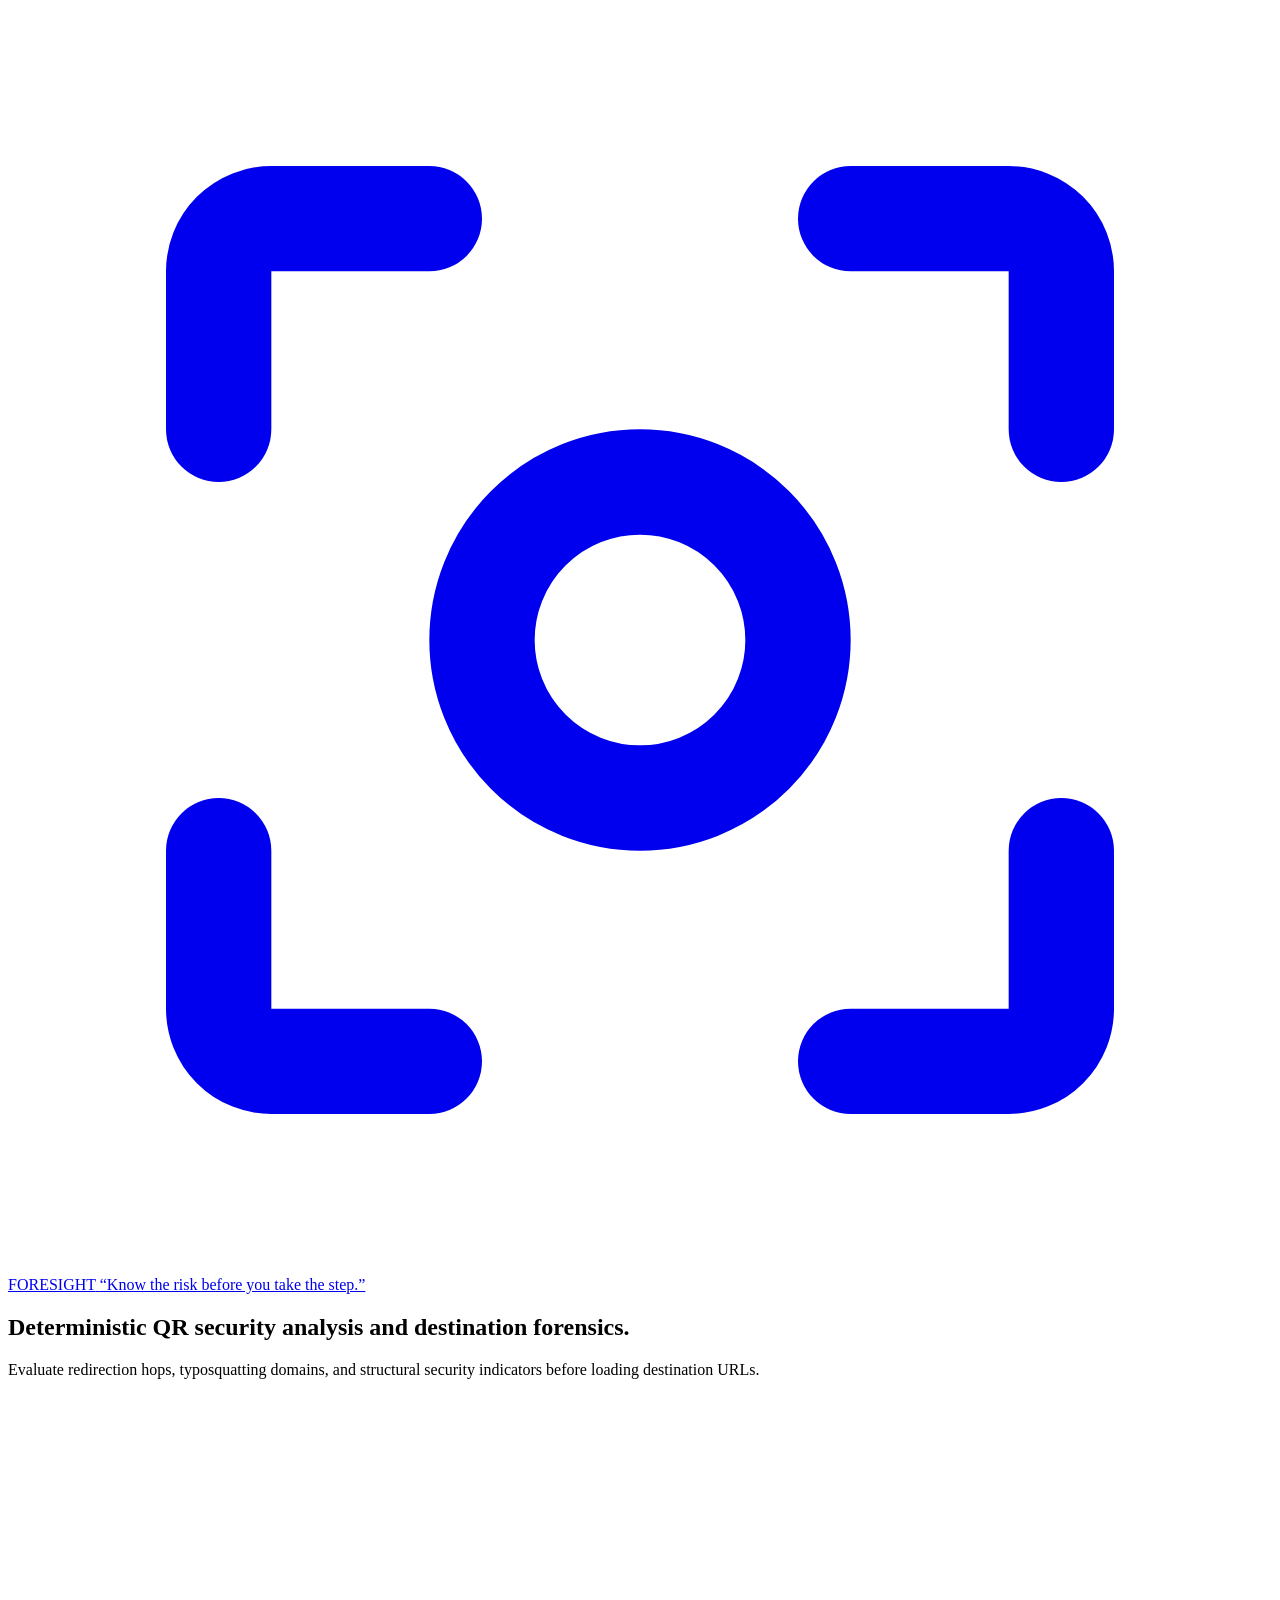
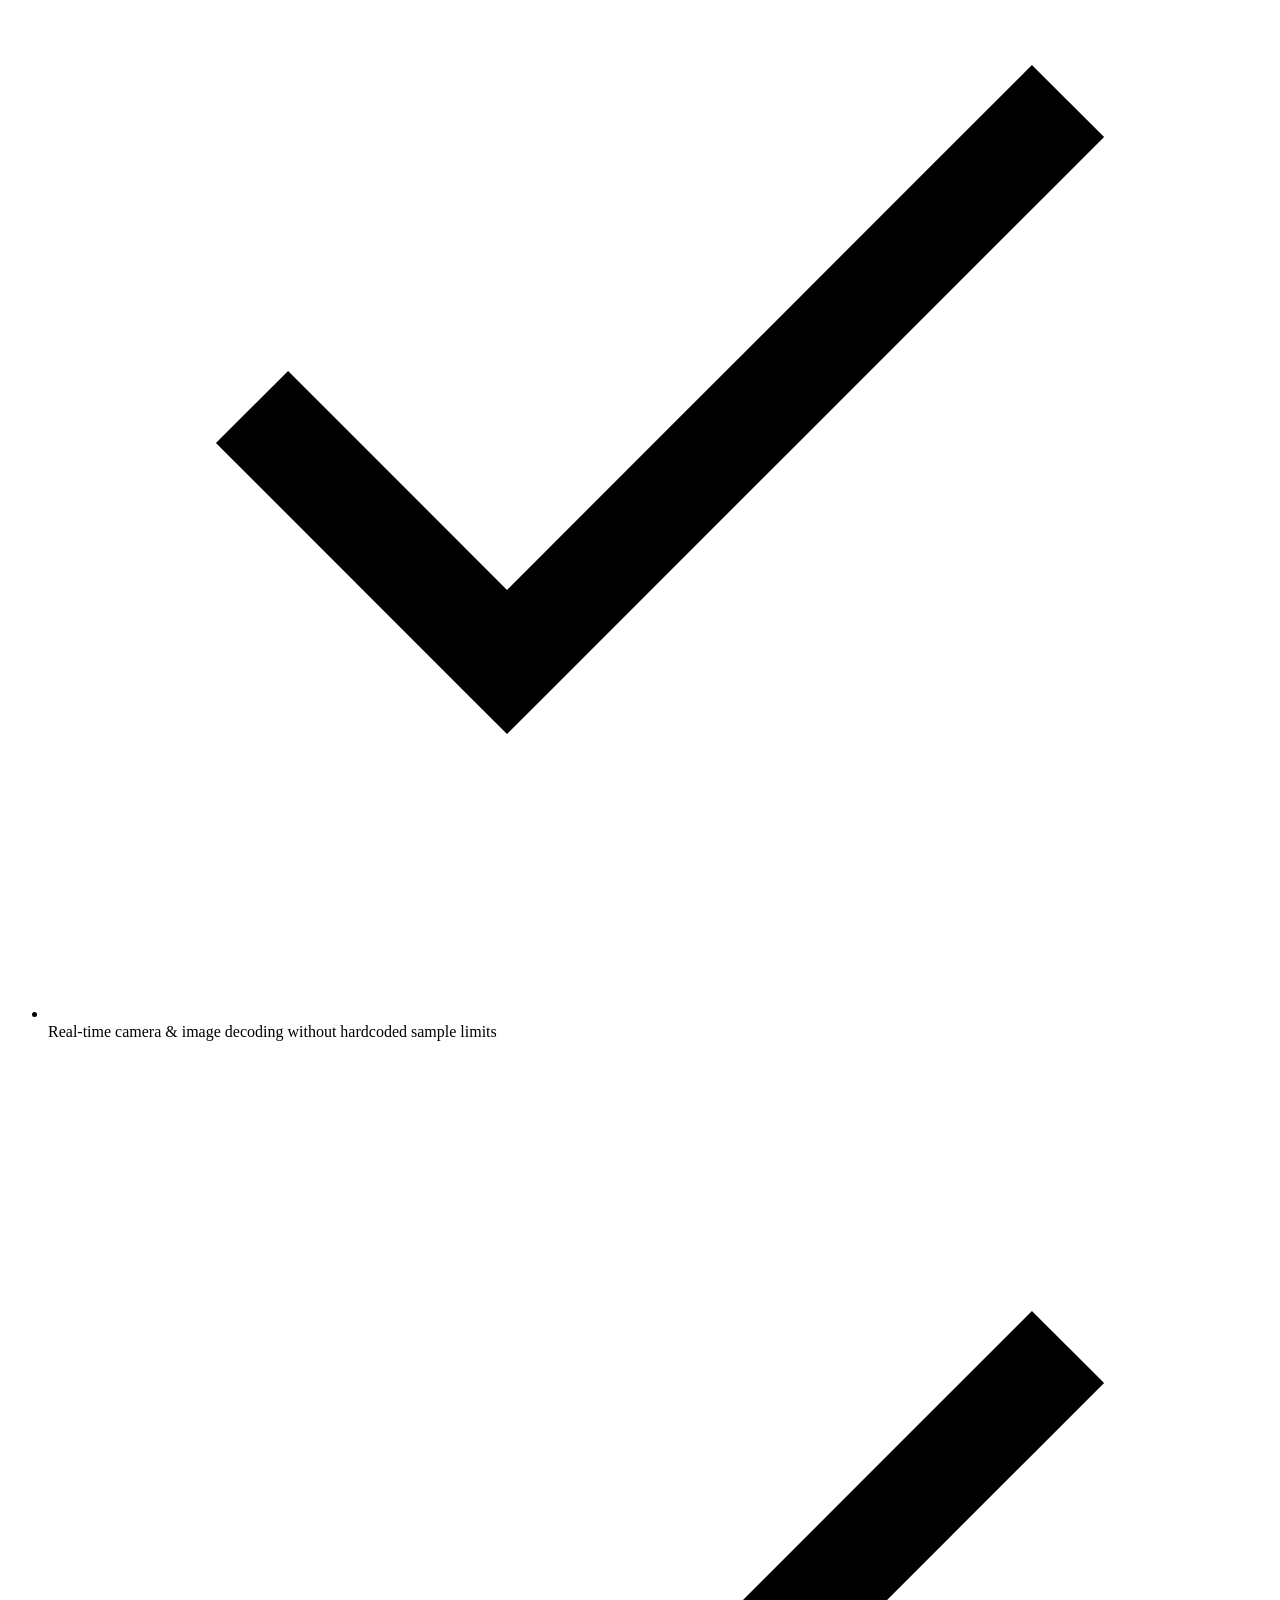
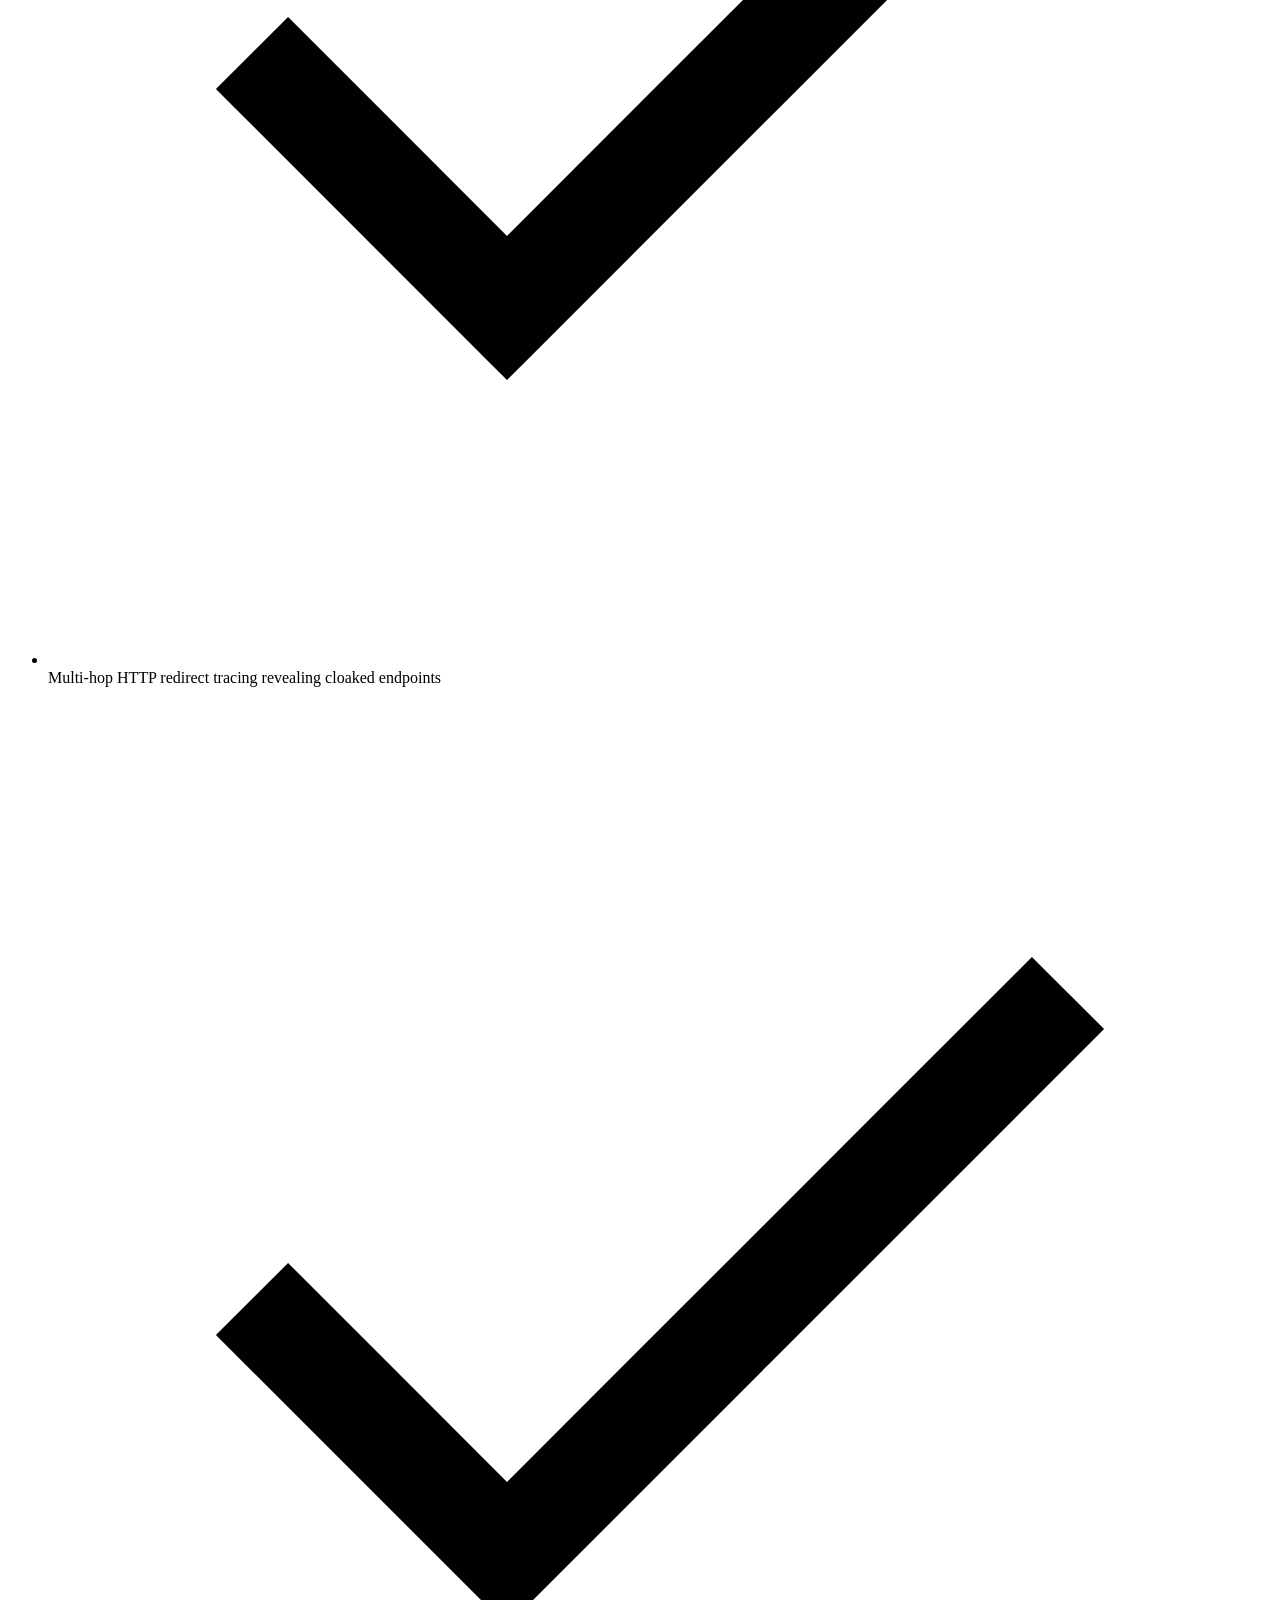
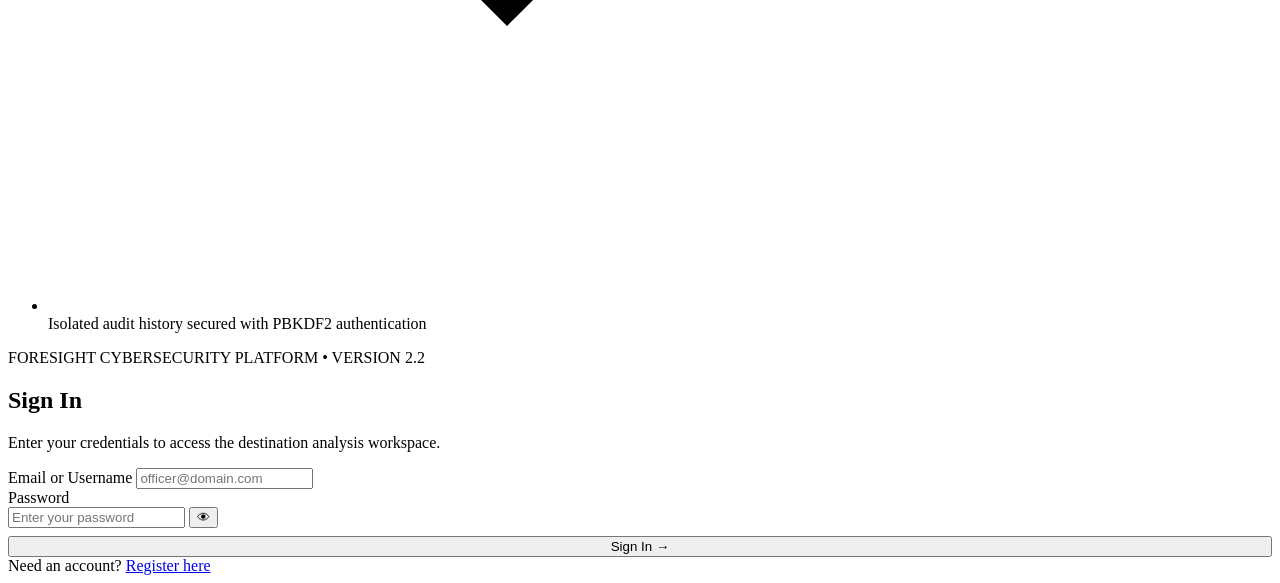
==== frontend/pages/login.html @ 072bc29c "Complete FORESIGHT QR security platform codebase and documentation" ====
<!DOCTYPE html>
<html lang="en">
<head>
  <meta charset="UTF-8">
  <meta name="viewport" content="width=device-width, initial-scale=1.0">
  <title>Sign In — FORESIGHT</title>
  <link rel="stylesheet" href="/static/css/styles.css?v=20260929_editorial">
  <link rel="preconnect" href="https://fonts.googleapis.com">
  <link rel="preconnect" href="https://fonts.gstatic.com" crossorigin>
  <link href="https://fonts.googleapis.com/css2?family=Inter:wght@400;500;600;700;800&family=JetBrains+Mono:wght@400;500;600&display=swap" rel="stylesheet">
  <script src="/static/js/auth-guard.js?v=20260929_editorial"></script>
</head>
<body>

  <div class="auth-editorial-container">
    <!-- Left Column: Editorial Brand Presence -->
    <aside class="auth-editorial-aside">
      <div>
        <a href="/login" class="auth-editorial-brandmark">
          <div class="brand-icon">
            <svg viewBox="0 0 24 24" fill="none" stroke="currentColor" stroke-width="2" stroke-linecap="round" stroke-linejoin="round">
              <path d="M4 8V5a1 1 0 0 1 1-1h3"/>
              <path d="M16 4h3a1 1 0 0 1 1 1v3"/>
              <path d="M20 16v3a1 1 0 0 1-1 1h-3"/>
              <path d="M8 20H5a1 1 0 0 1-1-1v-3"/>
              <circle cx="12" cy="12" r="3"/>
            </svg>
          </div>
          <div>
            <span class="brand-title">FORESIGHT</span>
            <span class="brand-tagline">“Know the risk before you take the step.”</span>
          </div>
        </a>

        <h1 class="auth-editorial-quote">
          Deterministic QR security analysis and destination forensics.
        </h1>
        <p class="auth-editorial-desc">
          Evaluate redirection hops, typosquatting domains, and structural security indicators before loading destination URLs.
        </p>

        <ul class="auth-feature-list">
          <li class="auth-feature-item">
            <svg viewBox="0 0 24 24" fill="none" stroke="currentColor" stroke-width="2"><polyline points="20 6 9 17 4 12"/></svg>
            <span>Real-time camera & image decoding without hardcoded sample limits</span>
          </li>
          <li class="auth-feature-item">
            <svg viewBox="0 0 24 24" fill="none" stroke="currentColor" stroke-width="2"><polyline points="20 6 9 17 4 12"/></svg>
            <span>Multi-hop HTTP redirect tracing revealing cloaked endpoints</span>
          </li>
          <li class="auth-feature-item">
            <svg viewBox="0 0 24 24" fill="none" stroke="currentColor" stroke-width="2"><polyline points="20 6 9 17 4 12"/></svg>
            <span>Isolated audit history secured with PBKDF2 authentication</span>
          </li>
        </ul>
      </div>

      <div class="auth-editorial-footer-note">
        FORESIGHT CYBERSECURITY PLATFORM &bull; VERSION 2.2
      </div>
    </aside>

    <!-- Right Column: Clean Form -->
    <main class="auth-form-wrap">
      <div class="auth-card">
        <h2 class="auth-card-title">Sign In</h2>
        <p class="auth-card-desc">Enter your credentials to access the destination analysis workspace.</p>

        <div class="form-error-alert" id="login-error-alert"></div>

        <form id="login-form" onsubmit="handleLogin(event)">
          <div class="form-group">
            <label class="form-label" for="login-email">Email or Username</label>
            <input class="form-input" type="text" id="login-email" placeholder="officer@domain.com" required autocomplete="username">
          </div>

          <div class="form-group">
            <label class="form-label" for="login-password">Password</label>
            <div class="form-input-wrap">
              <input class="form-input" type="password" id="login-password" placeholder="Enter your password" required autocomplete="current-password">
              <button type="button" class="input-toggle-btn" onclick="togglePasswordVisibility('login-password')" aria-label="Toggle password visibility">👁</button>
            </div>
          </div>

          <button type="submit" class="cyber-btn" id="btn-login" style="width: 100%; margin-top: 0.5rem;">
            Sign In &rarr;
          </button>
        </form>

        <div class="auth-card-footer">
          Need an account? <a href="/signup">Register here</a>
        </div>
      </div>
    </main>
  </div>

  <script>
    redirectIfLoggedIn();

    function togglePasswordVisibility(id) {
      const input = document.getElementById(id);
      if (input) input.type = input.type === 'password' ? 'text' : 'password';
    }

    async function handleLogin(e) {
      e.preventDefault();
      const errBox = document.getElementById('login-error-alert');
      const btn = document.getElementById('btn-login');
      const email = document.getElementById('login-email').value.trim();
      const password = document.getElementById('login-password').value;

      errBox.style.display = 'none';
      btn.disabled = true;
      btn.textContent = 'Authenticating...';

      try {
        const resp = await fetch('/api/auth/login', {
          method: 'POST',
          headers: { 'Content-Type': 'application/json' },
          body: JSON.stringify({ email, password })
        });
        const data = await resp.json();

        if (!resp.ok || !data.success) {
          throw new Error(data.detail || data.message || 'Login failed. Verify credentials.');
        }

        setAuthToken(data.token);
        window.location.href = '/scan';
      } catch (err) {
        errBox.textContent = err.message;
        errBox.style.display = 'block';
        btn.disabled = false;
        btn.textContent = 'Sign In →';
      }
    }
  </script>
</body>
</html>
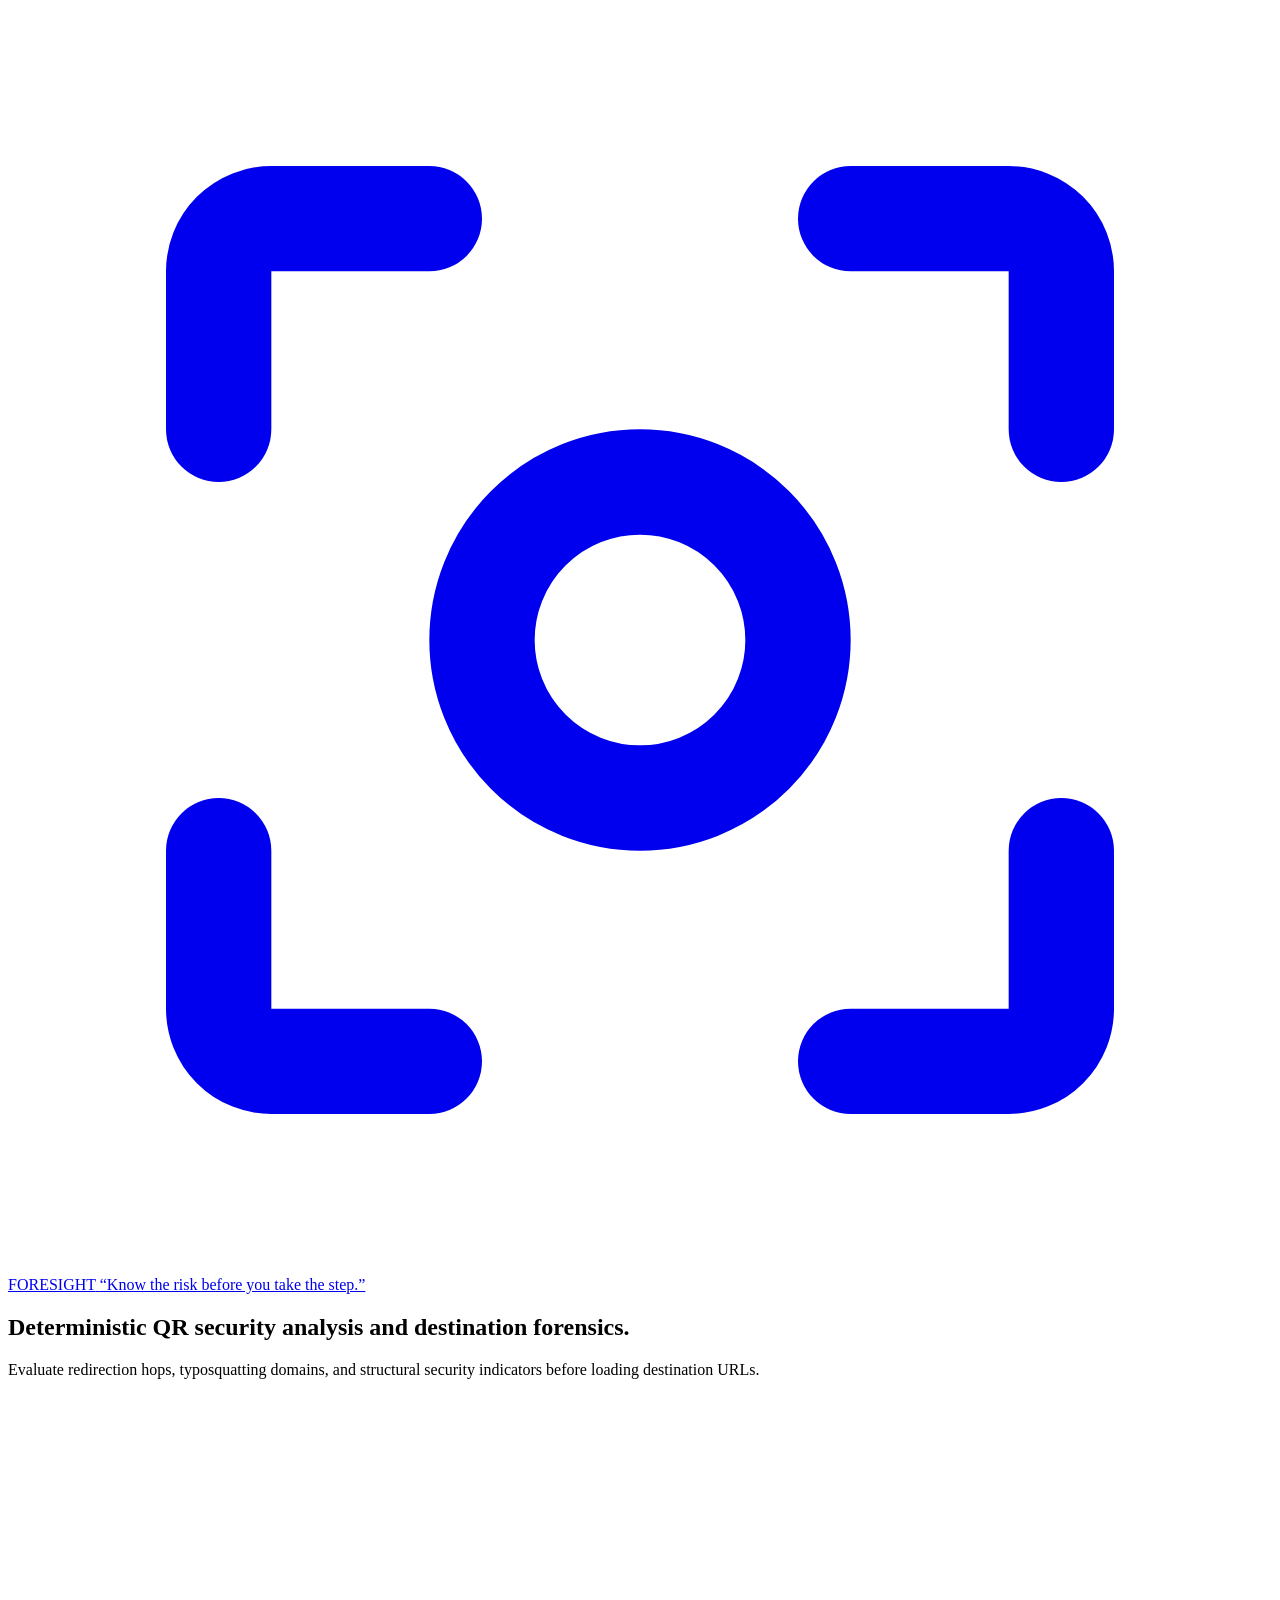
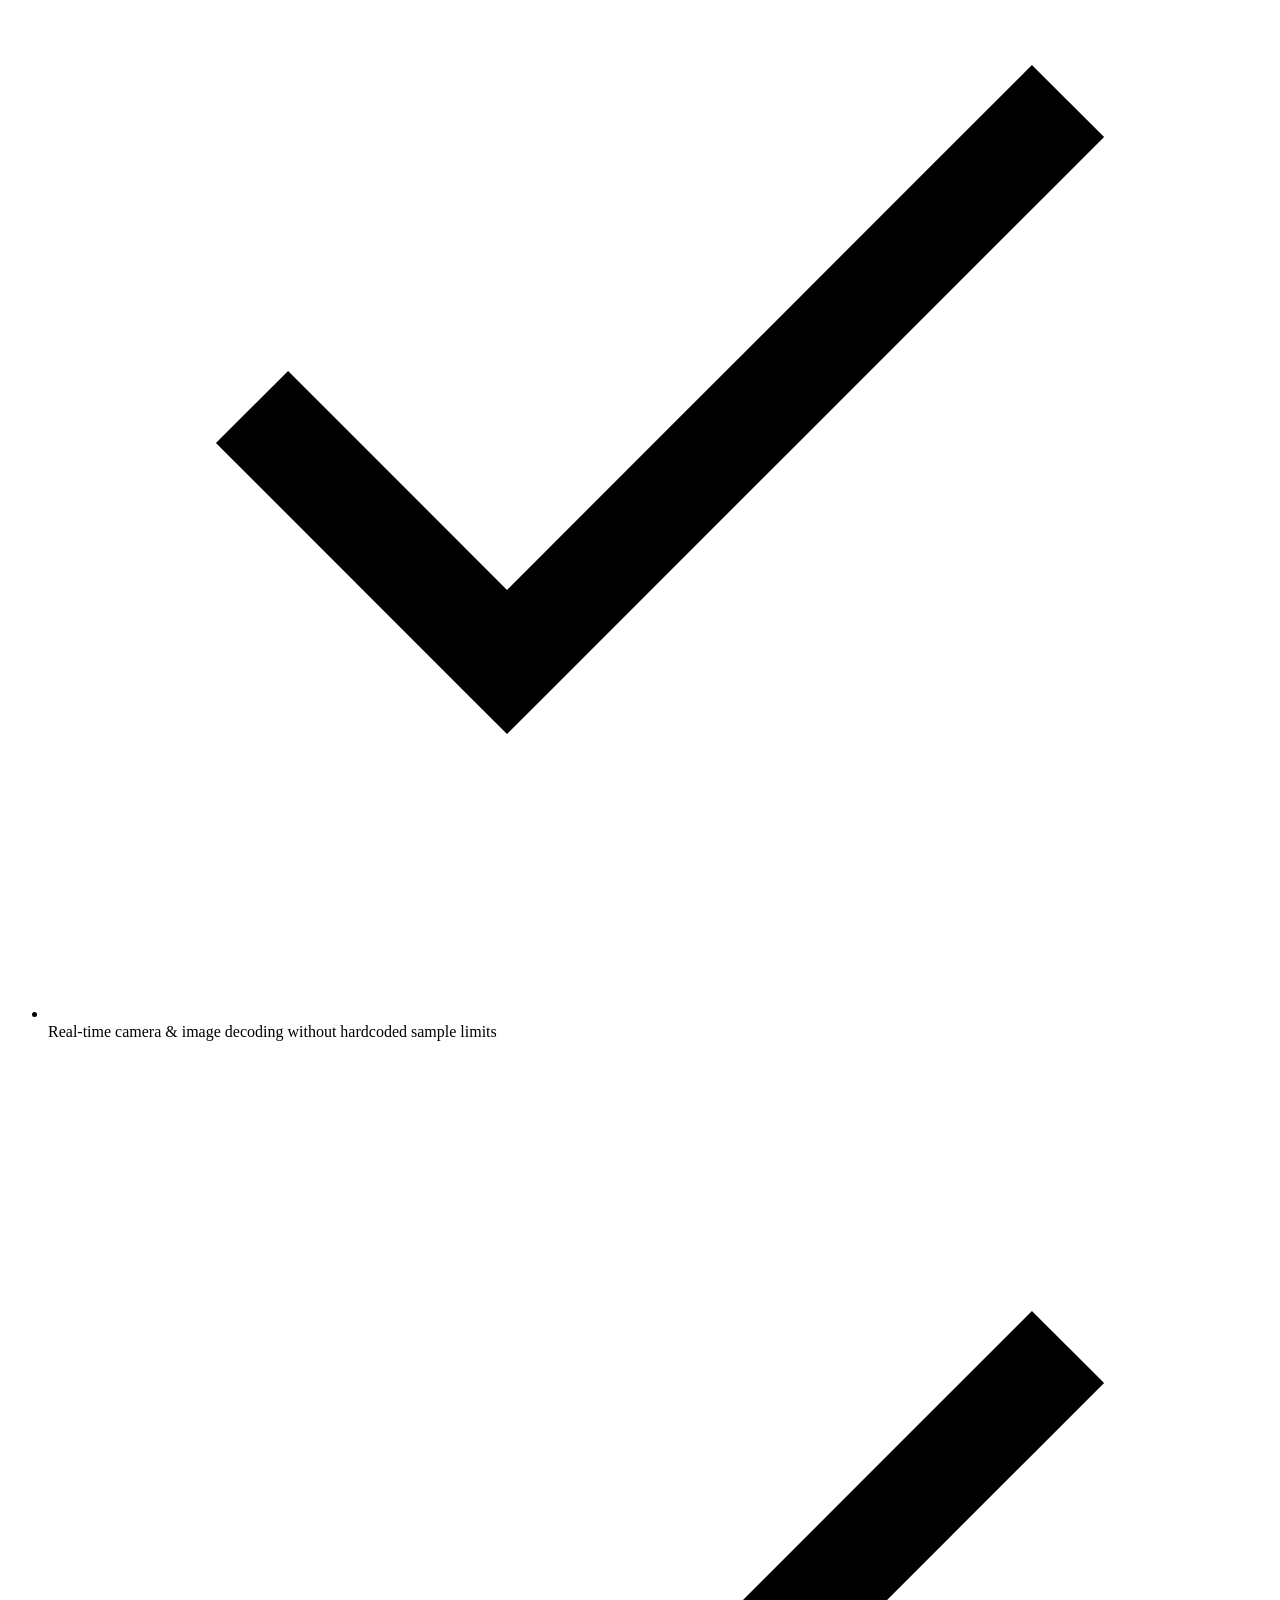
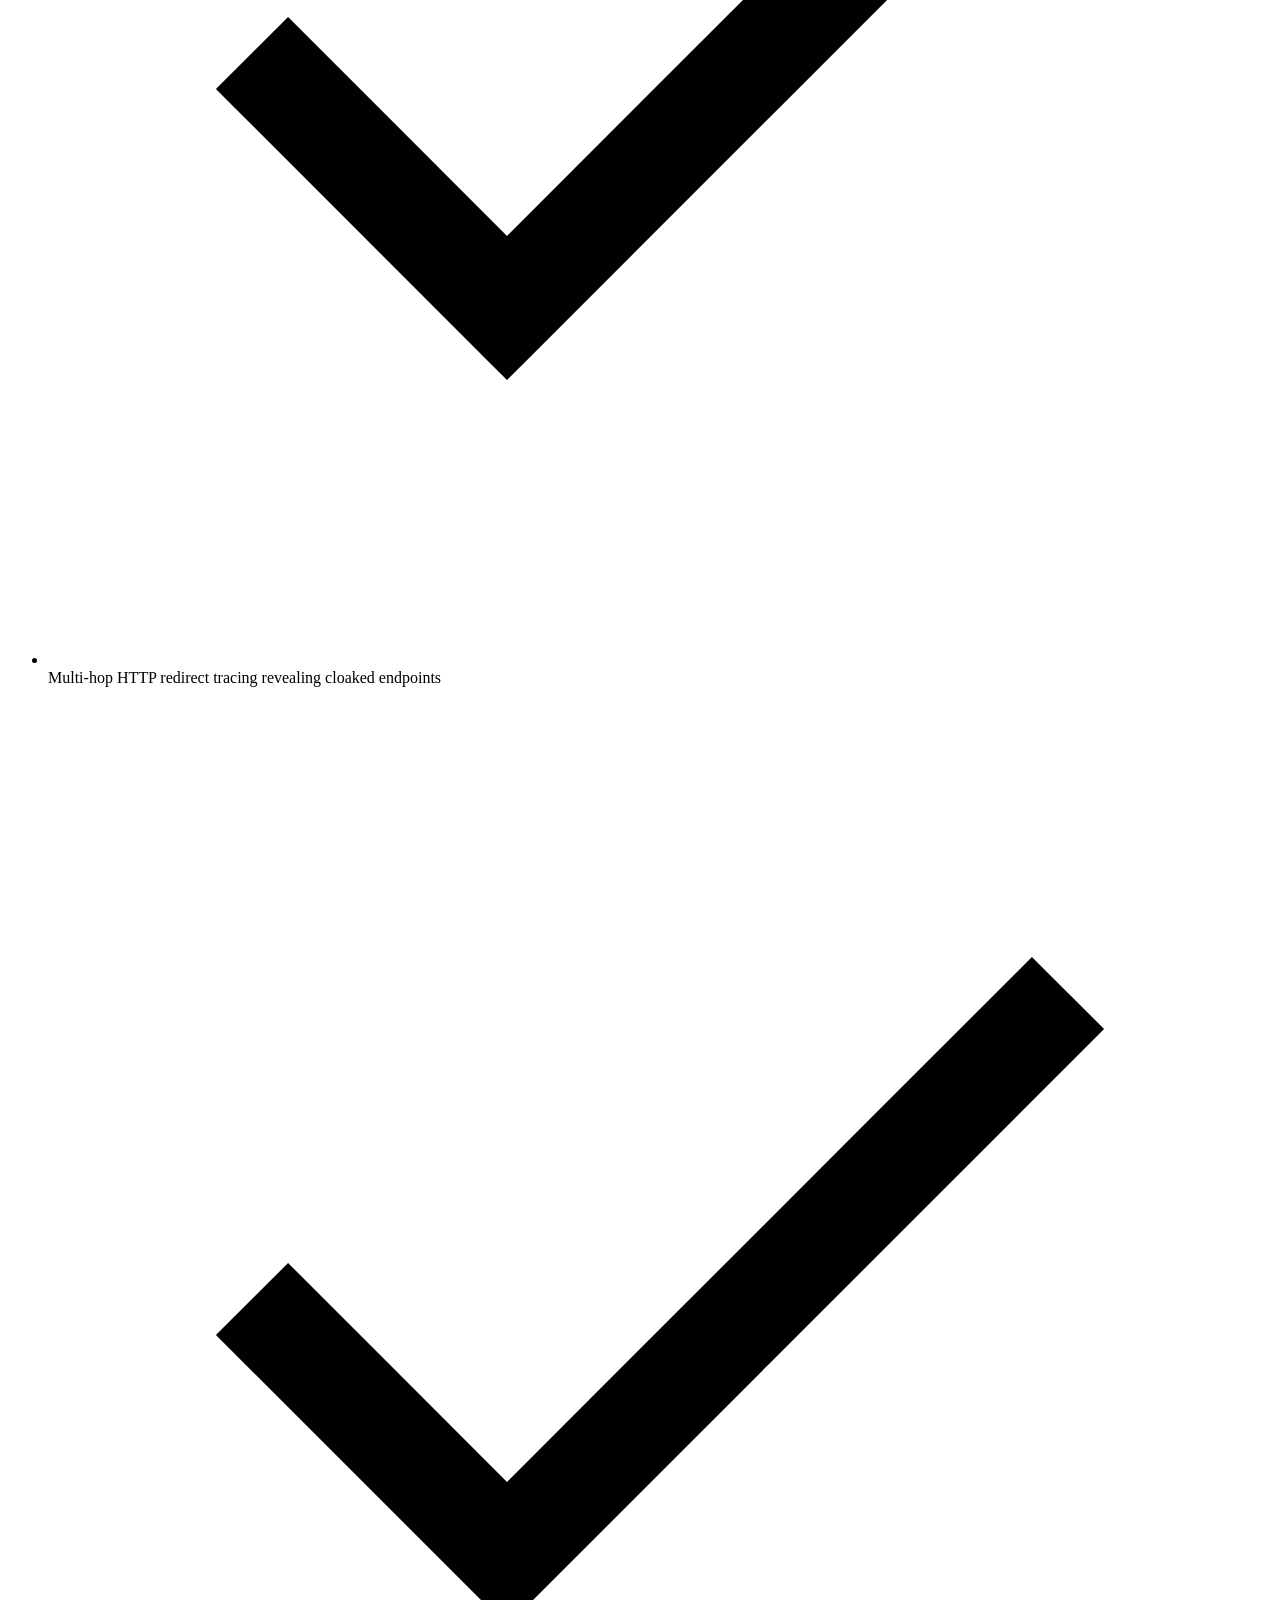
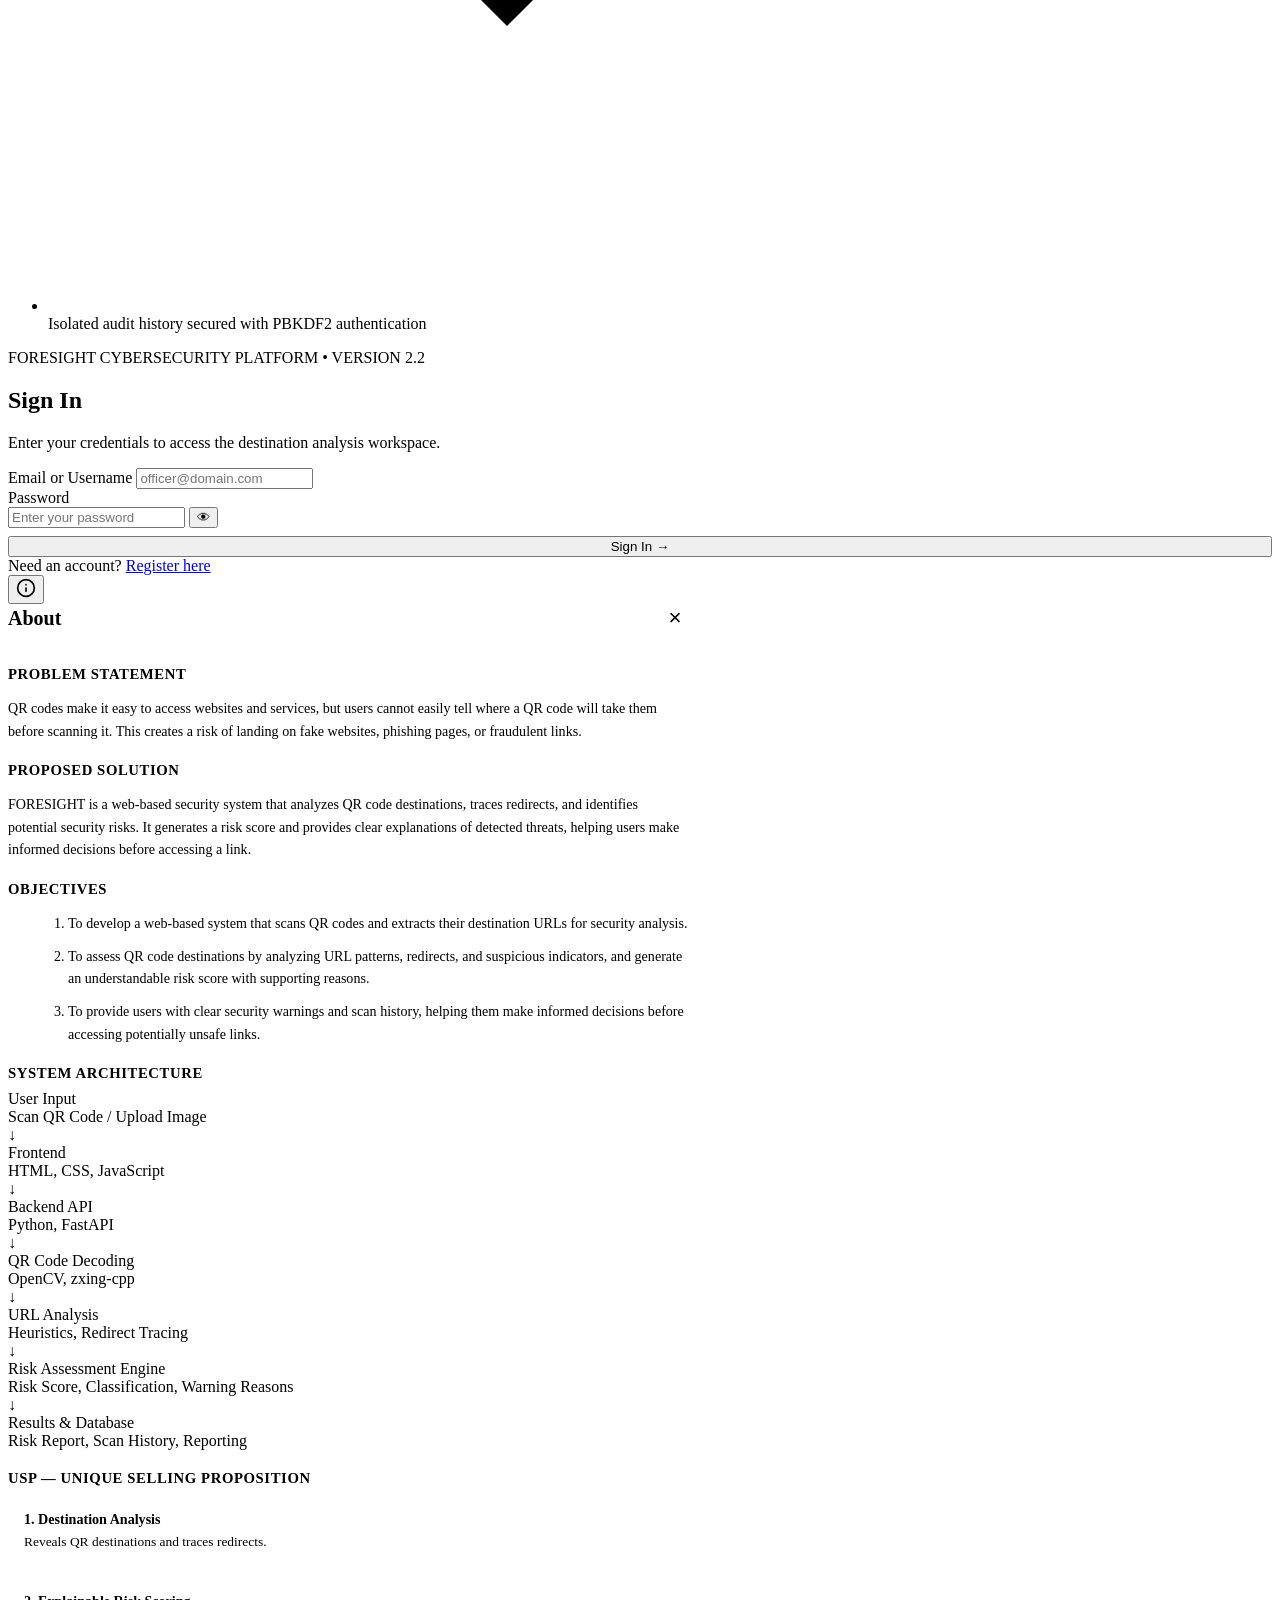
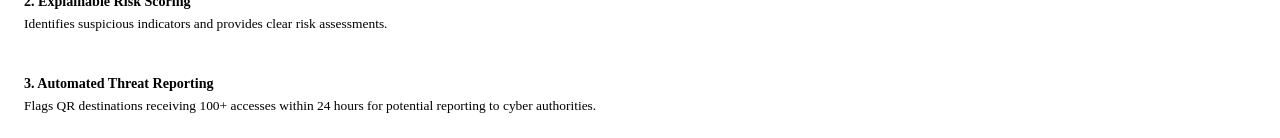
==== commit f5bbadd5: "feat(login): add accessible About icon and information modal" ====
--- a/frontend/pages/login.html
+++ b/frontend/pages/login.html
@@ -4,7 +4,7 @@
   <meta charset="UTF-8">
   <meta name="viewport" content="width=device-width, initial-scale=1.0">
   <title>Sign In — FORESIGHT</title>
-  <link rel="stylesheet" href="/static/css/styles.css?v=20260929_editorial">
+  <link rel="stylesheet" href="/static/css/styles.css?v=20261029_about">
   <link rel="preconnect" href="https://fonts.googleapis.com">
   <link rel="preconnect" href="https://fonts.gstatic.com" crossorigin>
   <link href="https://fonts.googleapis.com/css2?family=Inter:wght@400;500;600;700;800&family=JetBrains+Mono:wght@400;500;600&display=swap" rel="stylesheet">
@@ -94,8 +94,141 @@
     </main>
   </div>
 
+  <!-- Top Right "About" Information Icon Button -->
+  <button type="button" id="btn-about" class="about-icon-btn" onclick="openAboutModal()" aria-label="About" title="About">
+    <svg width="20" height="20" viewBox="0 0 24 24" fill="none" stroke="currentColor" stroke-width="2" stroke-linecap="round" stroke-linejoin="round" aria-hidden="true">
+      <circle cx="12" cy="12" r="10"></circle>
+      <line x1="12" y1="16" x2="12" y2="12"></line>
+      <line x1="12" y1="8" x2="12.01" y2="8"></line>
+    </svg>
+  </button>
+
+  <!-- About Modal Panel -->
+  <div class="modal-overlay" id="about-modal" role="dialog" aria-modal="true" aria-labelledby="about-modal-title" onclick="handleAboutOverlayClick(event)">
+    <div class="modal-content" onclick="event.stopPropagation()" style="max-width: 680px;">
+      <div style="display: flex; justify-content: space-between; align-items: center; border-bottom: 1px solid var(--border-subtle); padding-bottom: 0.85rem; margin-bottom: 1.25rem;">
+        <h2 id="about-modal-title" style="font-size: 1.25rem; font-weight: 700; color: var(--text-primary); margin: 0;">About</h2>
+        <button type="button" class="modal-close-btn" onclick="closeAboutModal()" aria-label="Close" style="background: none; border: none; font-size: 1.4rem; cursor: pointer; color: var(--text-muted); padding: 0.2rem 0.4rem; line-height: 1;">&times;</button>
+      </div>
+
+      <!-- Problem Statement -->
+      <h3 style="font-size: 0.92rem; font-weight: 700; color: var(--text-primary); margin-top: 0.5rem; margin-bottom: 0.4rem; text-transform: uppercase; letter-spacing: 0.04em;">Problem Statement</h3>
+      <p style="font-size: 0.88rem; color: var(--text-secondary); line-height: 1.6; margin-bottom: 1.25rem;">
+        QR codes make it easy to access websites and services, but users cannot easily tell where a QR code will take them before scanning it. This creates a risk of landing on fake websites, phishing pages, or fraudulent links.
+      </p>
+
+      <!-- Proposed Solution -->
+      <h3 style="font-size: 0.92rem; font-weight: 700; color: var(--text-primary); margin-top: 1.25rem; margin-bottom: 0.4rem; text-transform: uppercase; letter-spacing: 0.04em;">Proposed Solution</h3>
+      <p style="font-size: 0.88rem; color: var(--text-secondary); line-height: 1.6; margin-bottom: 1.25rem;">
+        FORESIGHT is a web-based security system that analyzes QR code destinations, traces redirects, and identifies potential security risks. It generates a risk score and provides clear explanations of detected threats, helping users make informed decisions before accessing a link.
+      </p>
+
+      <!-- Objectives -->
+      <h3 style="font-size: 0.92rem; font-weight: 700; color: var(--text-primary); margin-top: 1.25rem; margin-bottom: 0.4rem; text-transform: uppercase; letter-spacing: 0.04em;">Objectives</h3>
+      <ol style="font-size: 0.88rem; color: var(--text-secondary); line-height: 1.6; margin-left: 1.25rem; margin-bottom: 1.25rem; display: flex; flex-direction: column; gap: 0.65rem;">
+        <li>To develop a web-based system that scans QR codes and extracts their destination URLs for security analysis.</li>
+        <li>To assess QR code destinations by analyzing URL patterns, redirects, and suspicious indicators, and generate an understandable risk score with supporting reasons.</li>
+        <li>To provide users with clear security warnings and scan history, helping them make informed decisions before accessing potentially unsafe links.</li>
+      </ol>
+
+      <!-- System Architecture -->
+      <h3 style="font-size: 0.92rem; font-weight: 700; color: var(--text-primary); margin-top: 1.25rem; margin-bottom: 0.5rem; text-transform: uppercase; letter-spacing: 0.04em;">System Architecture</h3>
+      <div class="about-arch-flow">
+        <div class="about-arch-box">
+          <div class="about-arch-title">User Input</div>
+          <div class="about-arch-desc">Scan QR Code / Upload Image</div>
+        </div>
+        <div class="about-arch-arrow">&darr;</div>
+
+        <div class="about-arch-box">
+          <div class="about-arch-title">Frontend</div>
+          <div class="about-arch-desc">HTML, CSS, JavaScript</div>
+        </div>
+        <div class="about-arch-arrow">&darr;</div>
+
+        <div class="about-arch-box">
+          <div class="about-arch-title">Backend API</div>
+          <div class="about-arch-desc">Python, FastAPI</div>
+        </div>
+        <div class="about-arch-arrow">&darr;</div>
+
+        <div class="about-arch-box">
+          <div class="about-arch-title">QR Code Decoding</div>
+          <div class="about-arch-desc">OpenCV, zxing-cpp</div>
+        </div>
+        <div class="about-arch-arrow">&darr;</div>
+
+        <div class="about-arch-box">
+          <div class="about-arch-title">URL Analysis</div>
+          <div class="about-arch-desc">Heuristics, Redirect Tracing</div>
+        </div>
+        <div class="about-arch-arrow">&darr;</div>
+
+        <div class="about-arch-box">
+          <div class="about-arch-title">Risk Assessment Engine</div>
+          <div class="about-arch-desc">Risk Score, Classification, Warning Reasons</div>
+        </div>
+        <div class="about-arch-arrow">&darr;</div>
+
+        <div class="about-arch-box">
+          <div class="about-arch-title">Results &amp; Database</div>
+          <div class="about-arch-desc">Risk Report, Scan History, Reporting</div>
+        </div>
+      </div>
+
+      <!-- USP — Unique Selling Proposition -->
+      <h3 style="font-size: 0.92rem; font-weight: 700; color: var(--text-primary); margin-top: 1.25rem; margin-bottom: 0.65rem; text-transform: uppercase; letter-spacing: 0.04em;">USP — Unique Selling Proposition</h3>
+      <div style="display: flex; flex-direction: column; gap: 0.85rem; margin-bottom: 0.5rem;">
+        <div style="background: var(--bg-surface-subtle); border: 1px solid var(--border-subtle); border-radius: var(--radius-sm); padding: 0.85rem 1rem;">
+          <div style="font-weight: 700; font-size: 0.88rem; color: var(--text-primary); margin-bottom: 0.25rem;">1. Destination Analysis</div>
+          <div style="font-size: 0.84rem; color: var(--text-secondary); line-height: 1.5;">Reveals QR destinations and traces redirects.</div>
+        </div>
+        <div style="background: var(--bg-surface-subtle); border: 1px solid var(--border-subtle); border-radius: var(--radius-sm); padding: 0.85rem 1rem;">
+          <div style="font-weight: 700; font-size: 0.88rem; color: var(--text-primary); margin-bottom: 0.25rem;">2. Explainable Risk Scoring</div>
+          <div style="font-size: 0.84rem; color: var(--text-secondary); line-height: 1.5;">Identifies suspicious indicators and provides clear risk assessments.</div>
+        </div>
+        <div style="background: var(--bg-surface-subtle); border: 1px solid var(--border-subtle); border-radius: var(--radius-sm); padding: 0.85rem 1rem;">
+          <div style="font-weight: 700; font-size: 0.88rem; color: var(--text-primary); margin-bottom: 0.25rem;">3. Automated Threat Reporting</div>
+          <div style="font-size: 0.84rem; color: var(--text-secondary); line-height: 1.5;">Flags QR destinations receiving 100+ accesses within 24 hours for potential reporting to cyber authorities.</div>
+        </div>
+      </div>
+    </div>
+  </div>
+
   <script>
-    redirectIfLoggedIn();
+    if (typeof redirectIfLoggedIn === 'function') {
+      redirectIfLoggedIn();
+    }
+
+    function openAboutModal() {
+      const modal = document.getElementById('about-modal');
+      if (modal) {
+        modal.style.display = 'flex';
+        const closeBtn = modal.querySelector('.modal-close-btn');
+        if (closeBtn) closeBtn.focus();
+      }
+    }
+
+    function closeAboutModal() {
+      const modal = document.getElementById('about-modal');
+      if (modal && modal.style.display === 'flex') {
+        modal.style.display = 'none';
+        const btn = document.getElementById('btn-about');
+        if (btn) btn.focus();
+      }
+    }
+
+    function handleAboutOverlayClick(e) {
+      if (e.target.id === 'about-modal') {
+        closeAboutModal();
+      }
+    }
+
+    document.addEventListener('keydown', (e) => {
+      if (e.key === 'Escape' || e.key === 'Esc') {
+        closeAboutModal();
+      }
+    });
 
     function togglePasswordVisibility(id) {
       const input = document.getElementById(id);
